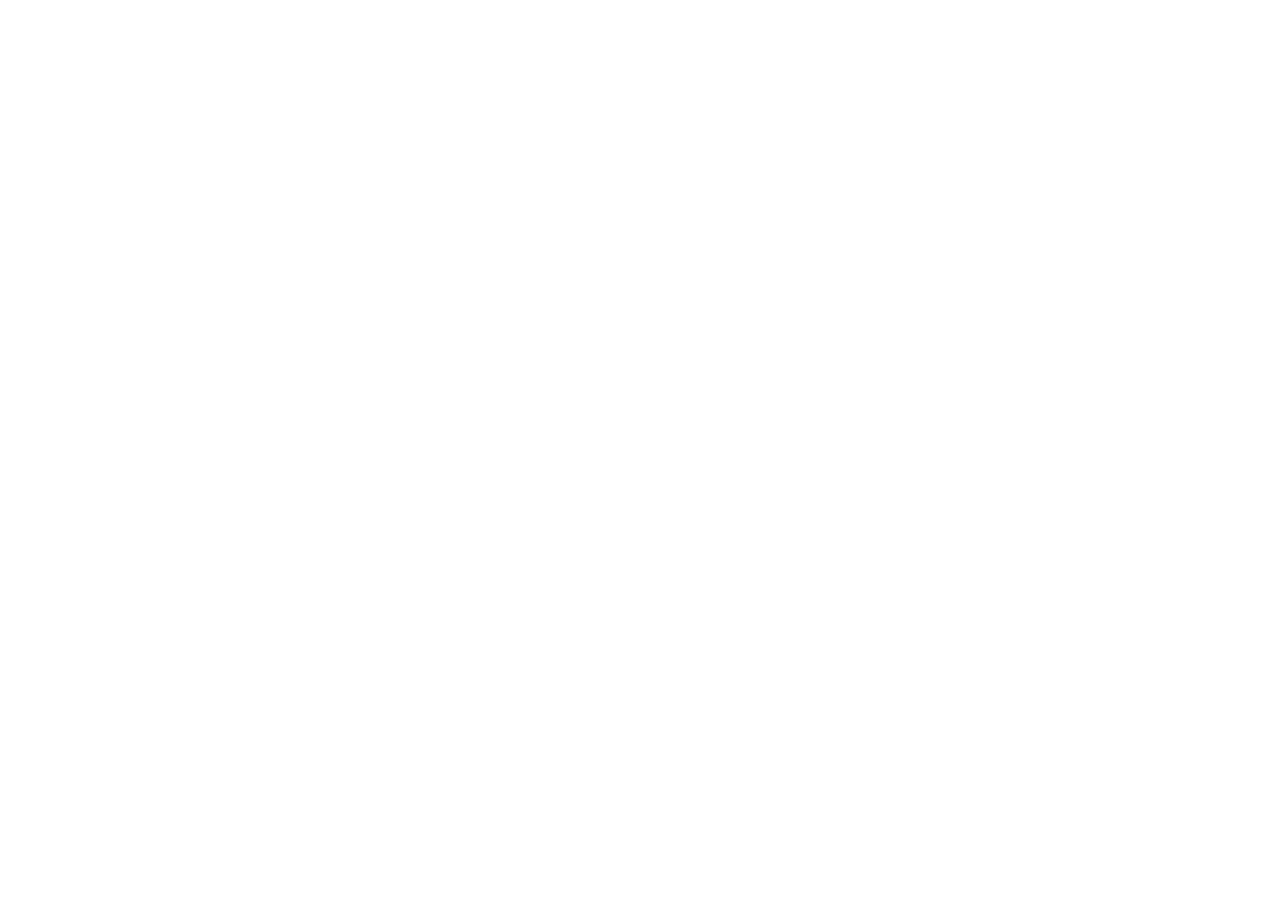
==== index.html @ 2b8cc033 "Create index.html" ====
<!DOCTYPE html>
<html lang="pt-br">
  <head>
    <meta charset="UTF-8" />
    <meta http-equiv="X-UA-Compatible" content="IE=edge" />
    <meta name="viewport" content="width=device-width, initial-scale=1.0" />
    <link rel="shortcut icon" href="favicon.ico" type="image/x-icon" />
    <title>Projeto Redes Sociais</title>
  </head>
  <body>
    <h1></h1>
  </body>
</html>
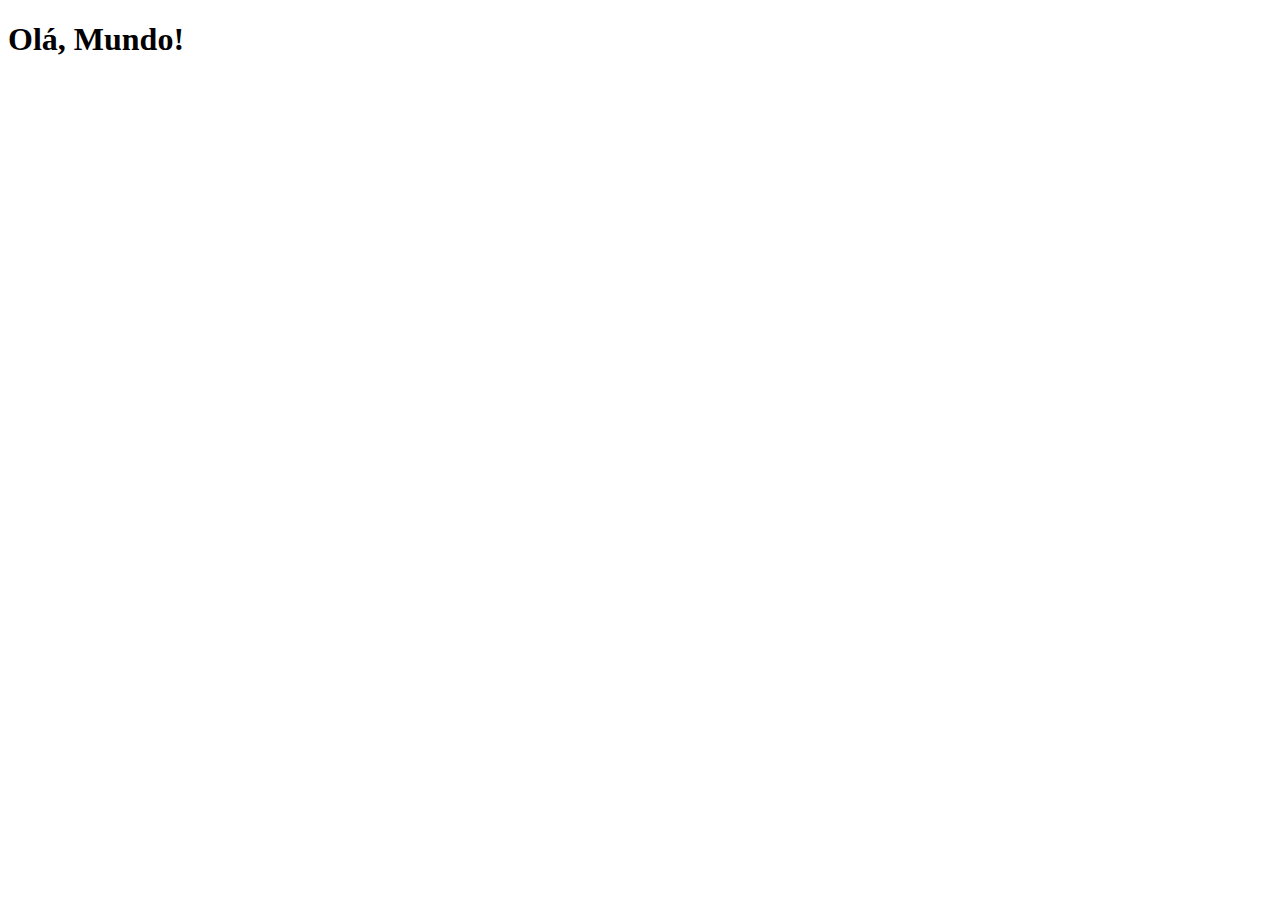
==== commit 819a82ea: "Update index.html" ====
--- a/index.html
+++ b/index.html
@@ -8,6 +8,6 @@
     <title>Projeto Redes Sociais</title>
   </head>
   <body>
-    <h1></h1>
+    <h1>Olá, Mundo!</h1>
   </body>
 </html>
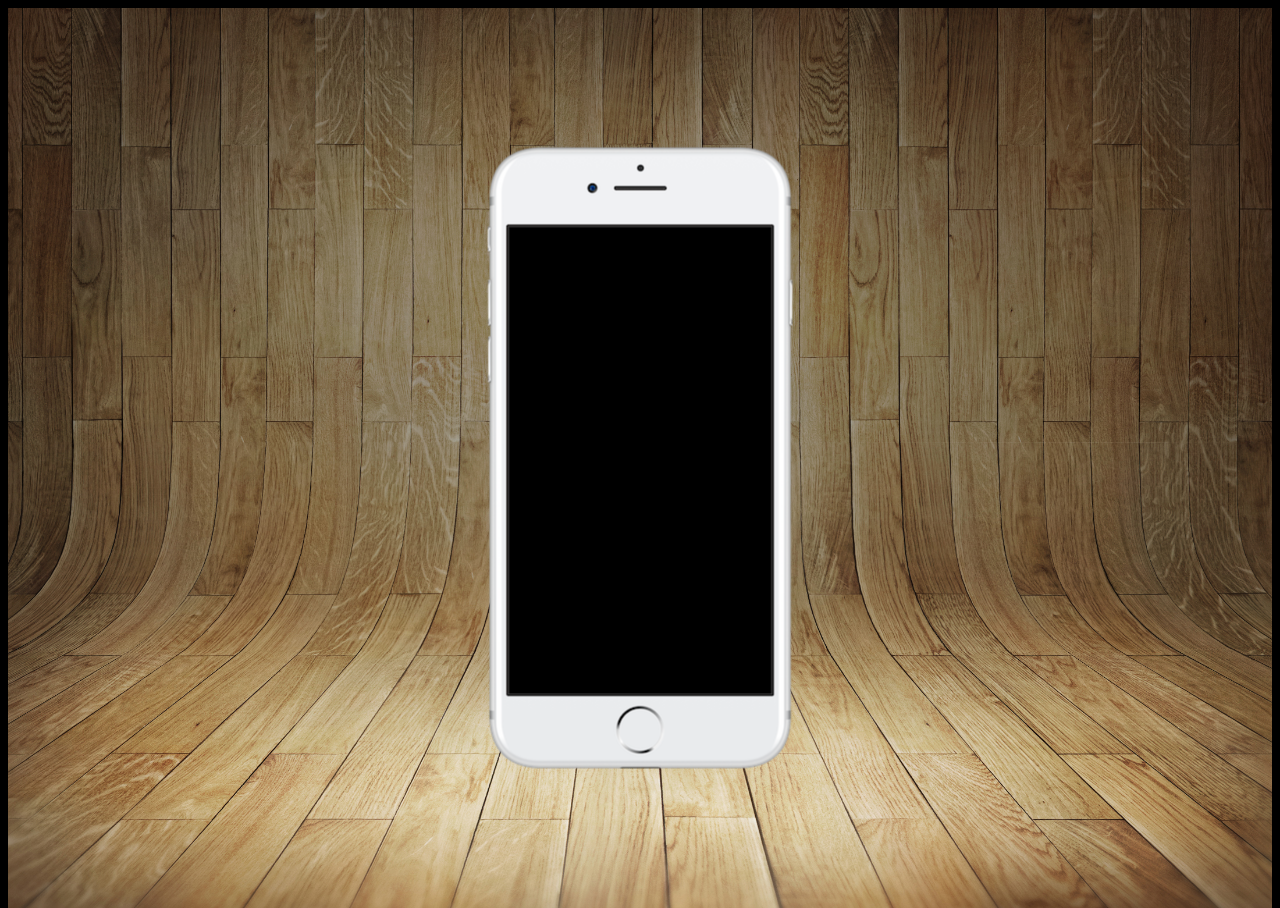
==== commit 14bf0b4d: "projeto iniciado" ====
--- a/index.html
+++ b/index.html
@@ -5,9 +5,15 @@
     <meta http-equiv="X-UA-Compatible" content="IE=edge" />
     <meta name="viewport" content="width=device-width, initial-scale=1.0" />
     <link rel="shortcut icon" href="favicon.ico" type="image/x-icon" />
+    <link rel="stylesheet" href="estilos/style.css">
     <title>Projeto Redes Sociais</title>
   </head>
   <body>
-    <h1>Olá, Mundo!</h1>
+    <main>
+      <section id="telefone"></section>
+      <section id="redes-sociais">
+
+      </section>
+    </main>
   </body>
 </html>
--- a/estilos/style.css
+++ b/estilos/style.css
@@ -0,0 +1,33 @@
+@charset "UTF-8";
+* {
+    padding: 0;
+    font-family: Arial, Helvetica, sans-serif;
+}
+
+html, body {
+    max-height: 100vh;
+    max-width: 100vw;
+    background-color: black;
+
+}
+
+body {
+    background: url(../imagens/fundo-madeira.jpg) no-repeat top center;
+    background-size: cover;
+    background-attachment: fixed;
+}
+
+main {
+    position: relative;
+    height: 100vh;
+}
+
+section#telefone {
+    position: absolute;
+    top: 50%;
+    left: 50%;
+    transform: translate(-50%, -50%);
+    height: 627px;
+    width: 311px;
+    background: url(../imagens/frame-iphone.png) no-repeat;
+}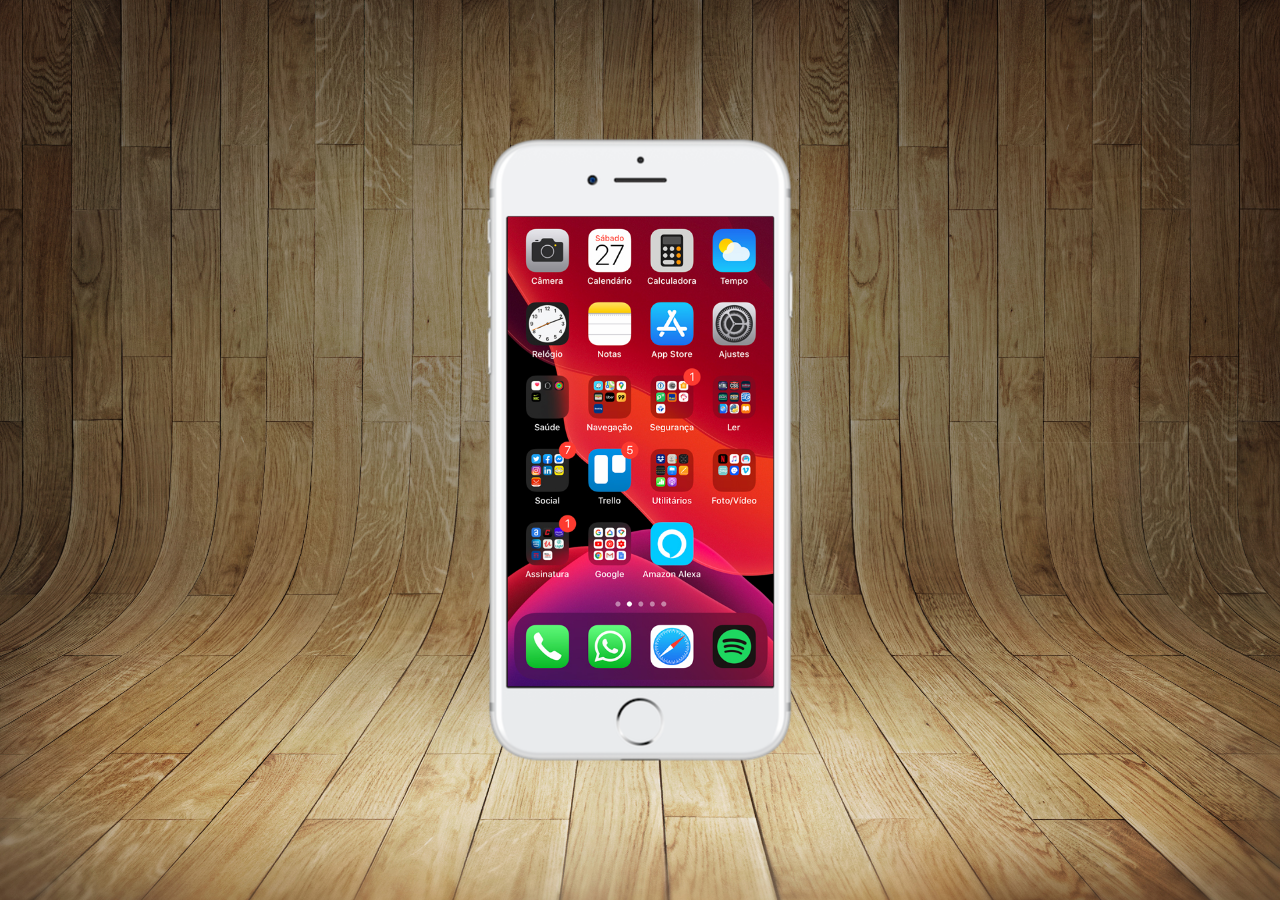
==== commit 32c2d55f: "tela home criada" ====
--- a/index.html
+++ b/index.html
@@ -10,7 +10,9 @@
   </head>
   <body>
     <main>
-      <section id="telefone"></section>
+      <section id="telefone">
+        <iframe src="home.html" name="tela" id="tela" frameborder="0"></iframe>
+      </section>
       <section id="redes-sociais">
 
       </section>
--- a/estilos/style.css
+++ b/estilos/style.css
@@ -1,5 +1,6 @@
 @charset "UTF-8";
 * {
+    margin: 0;
     padding: 0;
     font-family: Arial, Helvetica, sans-serif;
 }
@@ -30,4 +31,12 @@
     height: 627px;
     width: 311px;
     background: url(../imagens/frame-iphone.png) no-repeat;
+}
+
+iframe#tela {
+    position: relative;
+    top: 80px;
+    left: 23px;
+    height: 470px;
+    width: 266px;
 }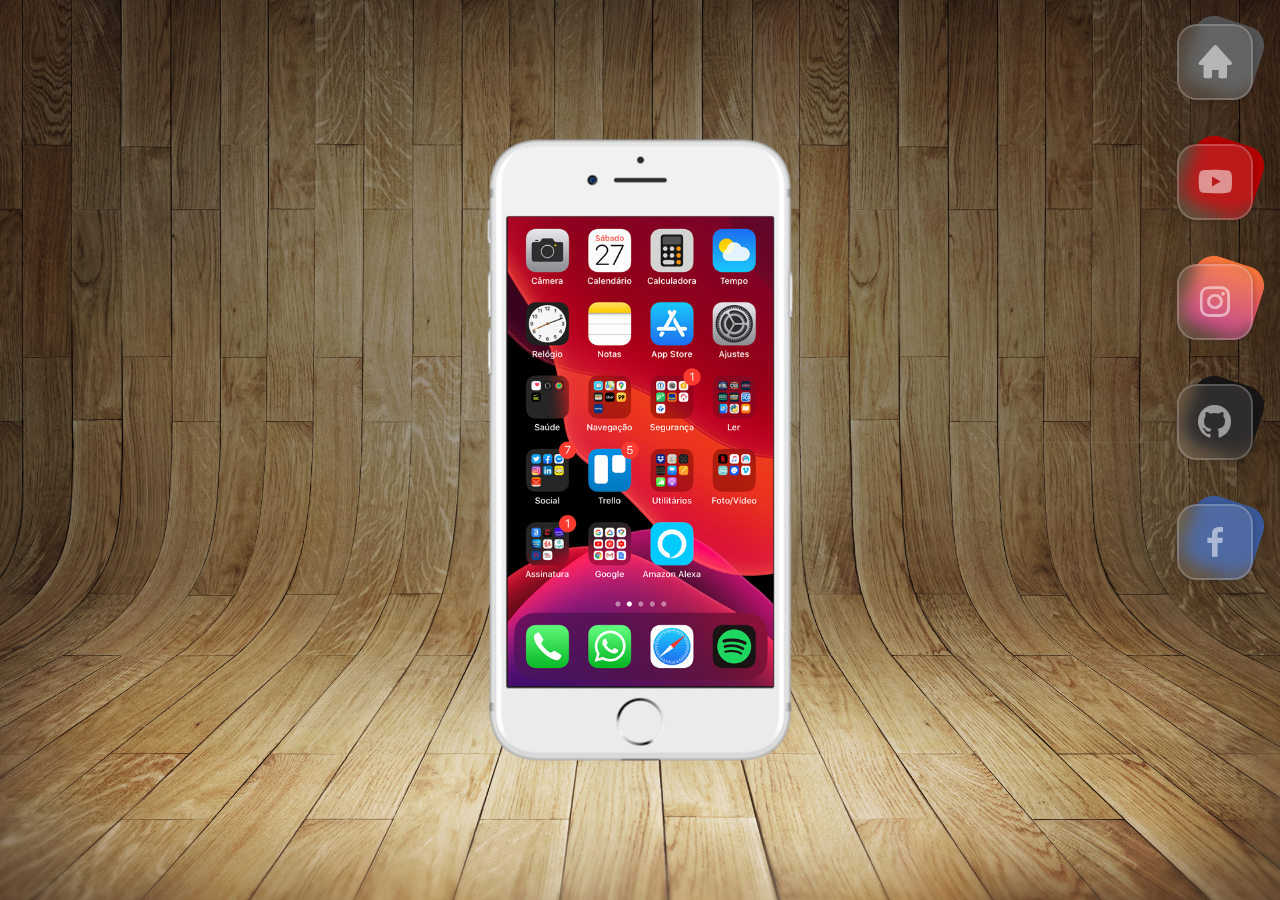
==== commit c530a10c: "ícones criados" ====
--- a/index.html
+++ b/index.html
@@ -4,6 +4,7 @@
     <meta charset="UTF-8" />
     <meta http-equiv="X-UA-Compatible" content="IE=edge" />
     <meta name="viewport" content="width=device-width, initial-scale=1.0" />
+    <link href="https://unpkg.com/boxicons@2.1.2/css/boxicons.min.css" rel="stylesheet">
     <link rel="shortcut icon" href="favicon.ico" type="image/x-icon" />
     <link rel="stylesheet" href="estilos/style.css">
     <title>Projeto Redes Sociais</title>
@@ -16,6 +17,49 @@
       <section id="redes-sociais">
 
       </section>
+
+      <div id="icones">
+        <div class="icone">
+          <a href="home.html" target="tela">
+            <div class="glass">
+              <i class="bx bxs-home"></i>
+            </div>
+          </a>
+          <div class="bg"></div>
+        </div>
+          <div class="icone">
+            <a href="https://youtube.com" target="tela">
+              <div class="glass">
+                <i class="bx bxl-youtube"></i>
+              </div>
+            </a>
+            <div class="bg"></div>
+          </div>
+          <div class="icone">
+            <a href="https://instagram.com/vitor_busss" target="tela">
+              <div class="glass">
+                <i class="bx bxl-instagram"></i>
+              </div>
+            </a>
+            <div class="bg"></div>
+          </div>
+
+          <div class="icone">
+            <a href="https://github.com/vitorbuss04" target="tela">
+              <div class="glass">
+                <i class="bx bxl-github"></i>
+              </div>
+            </a>
+            <div class="bg"></div>
+          </div>
+          <div class="icone">
+            <a href="https://facebook.com" target="tela">
+              <div class="glass">
+                <i class="bx bxl-facebook"></i>
+              </div>
+            </a>
+            <div class="bg"></div>
+          </div>
     </main>
   </body>
 </html>
--- a/estilos/style.css
+++ b/estilos/style.css
@@ -39,4 +39,85 @@
     left: 23px;
     height: 470px;
     width: 266px;
-}+}
+
+#icones {
+    position: fixed;
+    right: 0px;
+    top: 0px;
+    width: 120px;
+    height: 600px;
+
+}
+
+#icones .icone {
+    position: relative;
+    width: 120px;
+    height: 120px;
+
+    transition: .2s ease-out;
+}
+
+#icones .icone .bg {
+    position: absolute;
+    right: 20px;
+    top: 20px;
+    width: 60%;
+    height: 60%;
+    background-color: #b40000;
+    transform: rotate(18deg);
+    border-radius: 20px;
+    transition: .2s ease-out;
+}
+
+
+#icones .icone .glass {
+    position: absolute;
+    width: 60%;
+    height: 60%;
+    backdrop-filter: blur(8px);
+    background-color: rgba(255, 255, 255, .1);
+    bottom: 20px;
+    left: 17px;
+    border: 2px solid rgba(255, 255, 255, .2);
+    border-radius: 20px;
+    z-index: 1;
+    display: grid;
+    place-items: center;
+    box-shadow: 1px 1px 5px rgba(0, 0, 0, 0.192);
+}
+
+#icones .icone:hover .bg {
+    transform: rotate(35deg);
+    box-shadow: 1px 1px 5px rgba(0, 0, 0, 0.192);
+}
+
+#icones .icone:hover {
+    scale: 1.2;
+}
+
+#icones .icone .glass i{
+    font-size: 40px;
+    color: rgba(255, 255, 255, 0.527);
+}
+
+#icones .icone:nth-child(1) .bg{
+    background-color: #535353;
+}
+
+#icones .icone:nth-child(2) .bg{
+    background-color: #b40000;
+}
+
+#icones .icone:nth-child(3) .bg{
+    background-image: linear-gradient(#f77737, #c13584);
+}
+
+#icones .icone:nth-child(4) .bg{
+    background-color: #171515;
+}
+
+#icones .icone:nth-child(5) .bg{
+    background-color: #3b5998;
+}
+
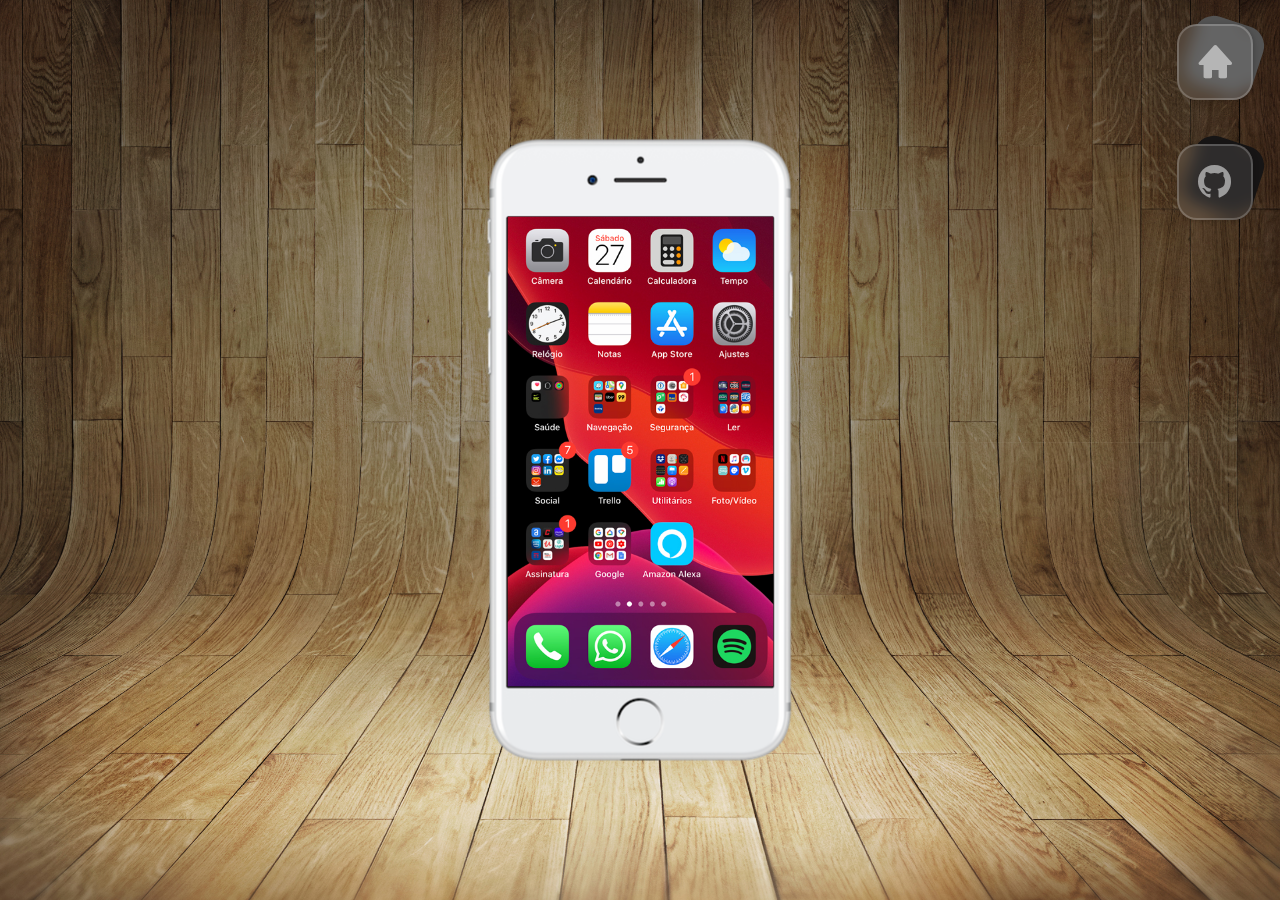
==== commit b533406a: "commit" ====
--- a/index.html
+++ b/index.html
@@ -17,8 +17,8 @@
       <section id="redes-sociais">
 
       </section>
+      <div id="icones">
 
-      <div id="icones">
         <div class="icone">
           <a href="home.html" target="tela">
             <div class="glass">
@@ -27,39 +27,18 @@
           </a>
           <div class="bg"></div>
         </div>
-          <div class="icone">
-            <a href="https://youtube.com" target="tela">
-              <div class="glass">
-                <i class="bx bxl-youtube"></i>
-              </div>
-            </a>
-            <div class="bg"></div>
-          </div>
-          <div class="icone">
-            <a href="https://instagram.com/vitor_busss" target="tela">
-              <div class="glass">
-                <i class="bx bxl-instagram"></i>
-              </div>
-            </a>
-            <div class="bg"></div>
-          </div>
+
 
           <div class="icone">
-            <a href="https://github.com/vitorbuss04" target="tela">
+            <a href="github.html" target="tela">
               <div class="glass">
                 <i class="bx bxl-github"></i>
               </div>
             </a>
             <div class="bg"></div>
           </div>
-          <div class="icone">
-            <a href="https://facebook.com" target="tela">
-              <div class="glass">
-                <i class="bx bxl-facebook"></i>
-              </div>
-            </a>
-            <div class="bg"></div>
-          </div>
+          
+      </div>
     </main>
   </body>
 </html>
--- a/estilos/style.css
+++ b/estilos/style.css
@@ -106,18 +106,7 @@
 }
 
 #icones .icone:nth-child(2) .bg{
-    background-color: #b40000;
-}
-
-#icones .icone:nth-child(3) .bg{
-    background-image: linear-gradient(#f77737, #c13584);
-}
-
-#icones .icone:nth-child(4) .bg{
     background-color: #171515;
 }
 
-#icones .icone:nth-child(5) .bg{
-    background-color: #3b5998;
-}
 
